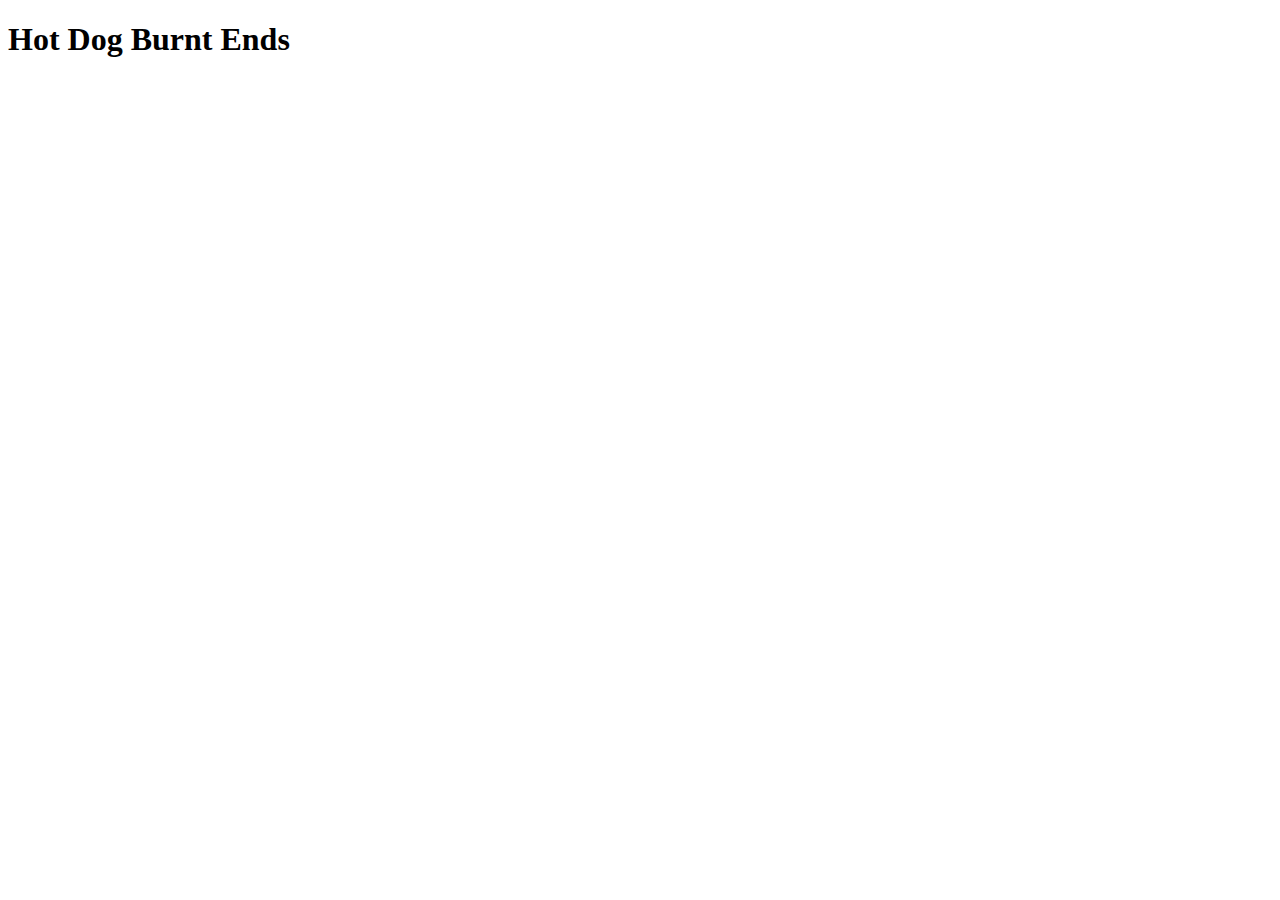
==== recipes/hot-dog-burnt-ends.html @ d1378656 "Created hot-dog-burnt-ends.html and added html boilerplate" ====
<!DOCTYPE html>
<html lang="en">
  <head>
    <meta charset="UTF-8" />
    <meta name="viewport" content="width=device-width, initial-scale=1.0" />
    <title>Hot Dog Burnt Ends</title>
  </head>
  <body>
    <h1>Hot Dog Burnt Ends</h1>
  </body>
</html>
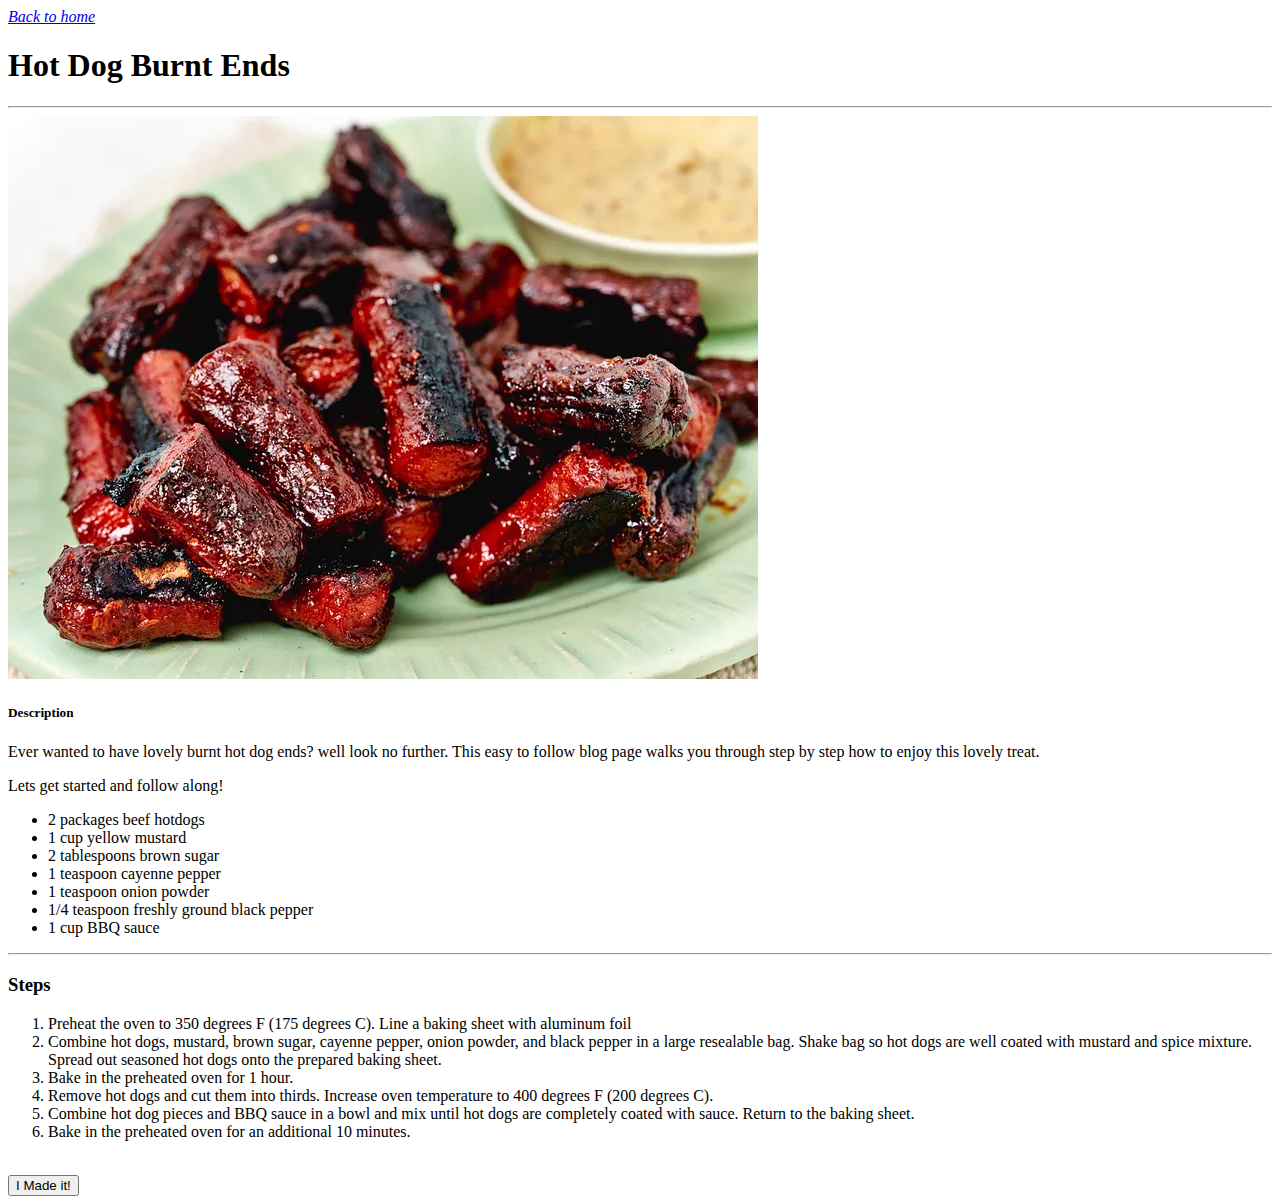
==== commit deb0937f: "Created images folder and added content to hot-dog -burnt-ends.html and index.html" ====
--- a/recipes/hot-dog-burnt-ends.html
+++ b/recipes/hot-dog-burnt-ends.html
@@ -6,6 +6,51 @@
     <title>Hot Dog Burnt Ends</title>
   </head>
   <body>
+    <a href="../index.html"><em>Back to home</em></a>
     <h1>Hot Dog Burnt Ends</h1>
+    <hr />
+    <img src="../images/hotdogends.webp" alt="delicious hot dog ends" />
+    <h5>Description</h5>
+    <p>
+      Ever wanted to have lovely burnt hot dog ends? well look no further. This
+      easy to follow blog page walks you through step by step how to enjoy this
+      lovely treat.
+    </p>
+    <p>Lets get started and follow along!</p>
+    <ul>
+      <li>2 packages beef hotdogs</li>
+      <li>1 cup yellow mustard</li>
+      <li>2 tablespoons brown sugar</li>
+      <li>1 teaspoon cayenne pepper</li>
+      <li>1 teaspoon onion powder</li>
+      <li>1/4 teaspoon freshly ground black pepper</li>
+      <li>1 cup BBQ sauce</li>
+    </ul>
+    <hr />
+    <h3>Steps</h3>
+    <ol>
+      <li>
+        Preheat the oven to 350 degrees F (175 degrees C). Line a baking sheet
+        with aluminum foil
+      </li>
+      <li>
+        Combine hot dogs, mustard, brown sugar, cayenne pepper, onion powder,
+        and black pepper in a large resealable bag. Shake bag so hot dogs are
+        well coated with mustard and spice mixture. Spread out seasoned hot dogs
+        onto the prepared baking sheet.
+      </li>
+      <li>Bake in the preheated oven for 1 hour.</li>
+      <li>
+        Remove hot dogs and cut them into thirds. Increase oven temperature to
+        400 degrees F (200 degrees C).
+      </li>
+      <li>
+        Combine hot dog pieces and BBQ sauce in a bowl and mix until hot dogs
+        are completely coated with sauce. Return to the baking sheet.
+      </li>
+      <li>Bake in the preheated oven for an additional 10 minutes.</li>
+    </ol>
+    <br />
+    <button>I Made it!</button>
   </body>
 </html>
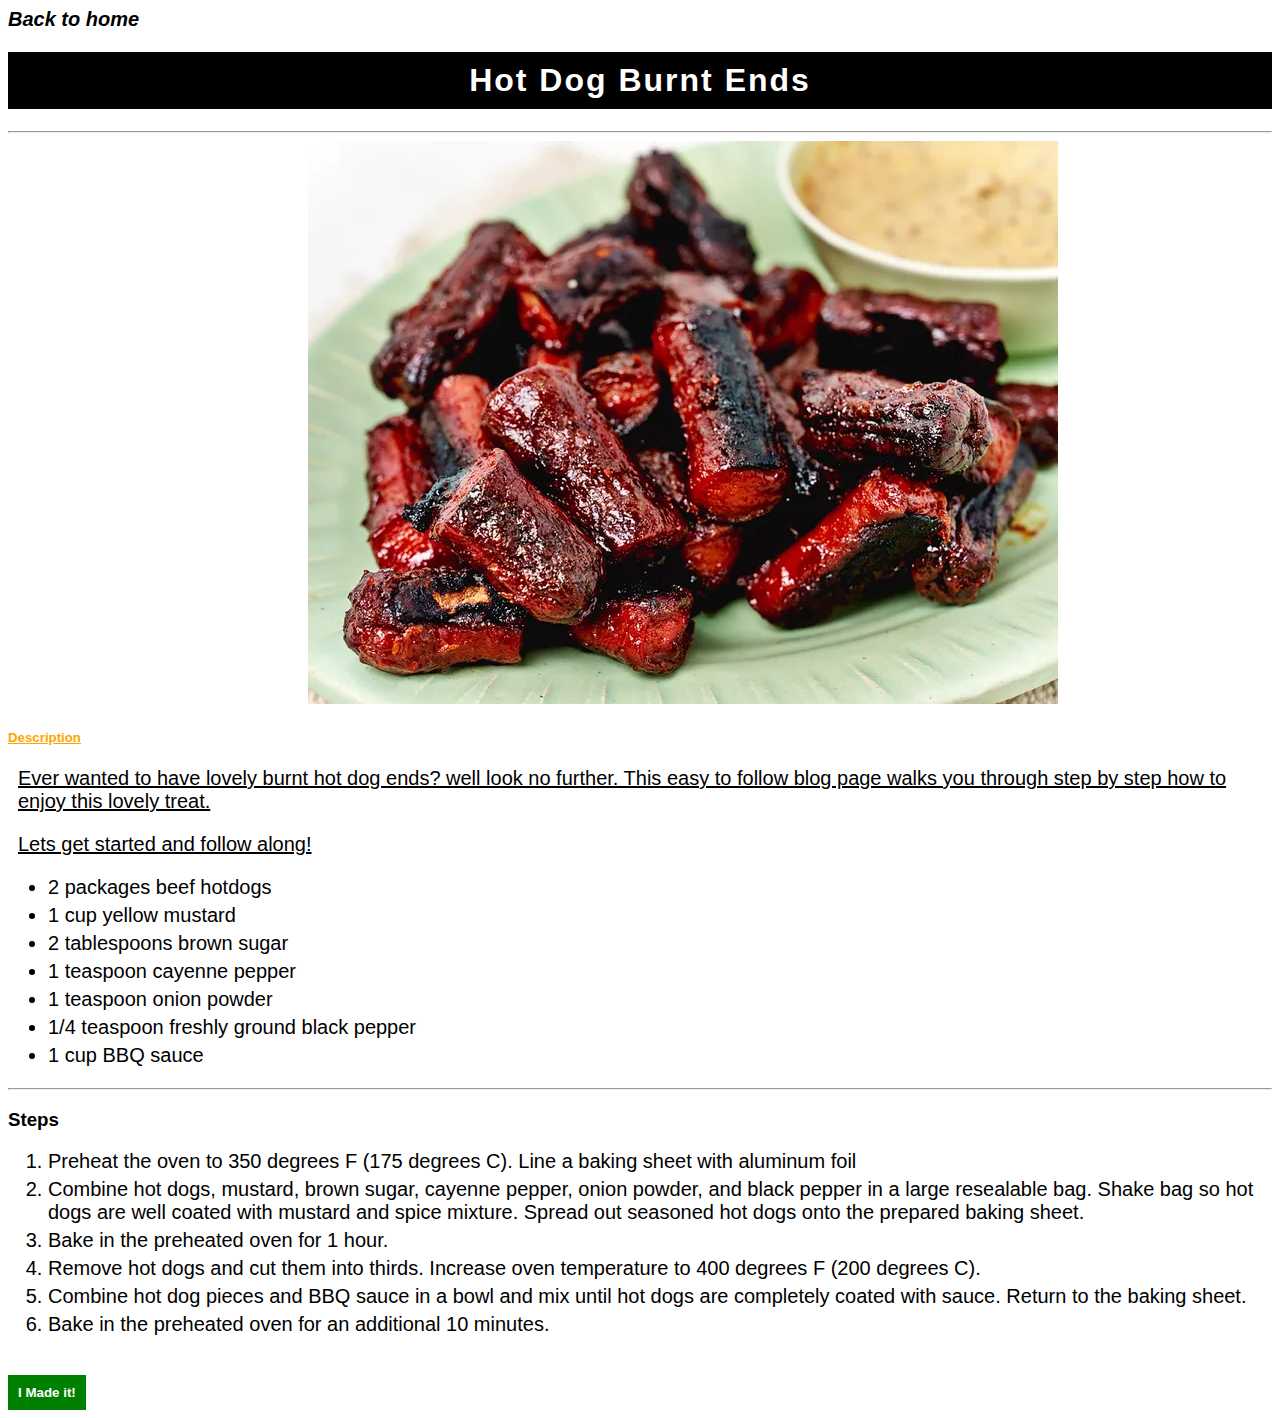
==== commit 6a9e90eb: "added style.css and styling to pages" ====
--- a/recipes/hot-dog-burnt-ends.html
+++ b/recipes/hot-dog-burnt-ends.html
@@ -4,6 +4,7 @@
     <meta charset="UTF-8" />
     <meta name="viewport" content="width=device-width, initial-scale=1.0" />
     <title>Hot Dog Burnt Ends</title>
+    <link rel="stylesheet" href="../style.css" />
   </head>
   <body>
     <a href="../index.html"><em>Back to home</em></a>
--- a/style.css
+++ b/style.css
@@ -0,0 +1,63 @@
+* {
+  font-family: Verdana, Geneva, Tahoma, sans-serif;
+}
+
+h1 {
+  text-align: center;
+  background-color: black;
+  color: white;
+  font-size: 32px;
+  font-weight: bold;
+  letter-spacing: 2px;
+  padding: 10px;
+}
+
+a {
+  text-decoration: none;
+  color: black;
+  font-size: 20px;
+  font-weight: bold;
+  padding-bottom: 10px;
+}
+
+a:hover {
+  color: orange;
+  transition: 0.3s;
+}
+
+h5 {
+  color: orange;
+  text-decoration: underline;
+}
+
+.open {
+  text-align: center;
+  font-size: 20px;
+  padding-left: 10px;
+  padding-right: 10px;
+  text-decoration: none;
+}
+
+p {
+  font-size: 20px;
+  padding-left: 10px;
+  text-decoration: underline;
+}
+
+li {
+  font-size: 20px;
+  padding-bottom: 5px;
+}
+
+button {
+  border: 20px;
+  color: white;
+  background-color: green;
+  padding: 10px;
+  font-weight: bold;
+}
+
+img {
+  position: relative;
+  margin-left: 300px;
+}
